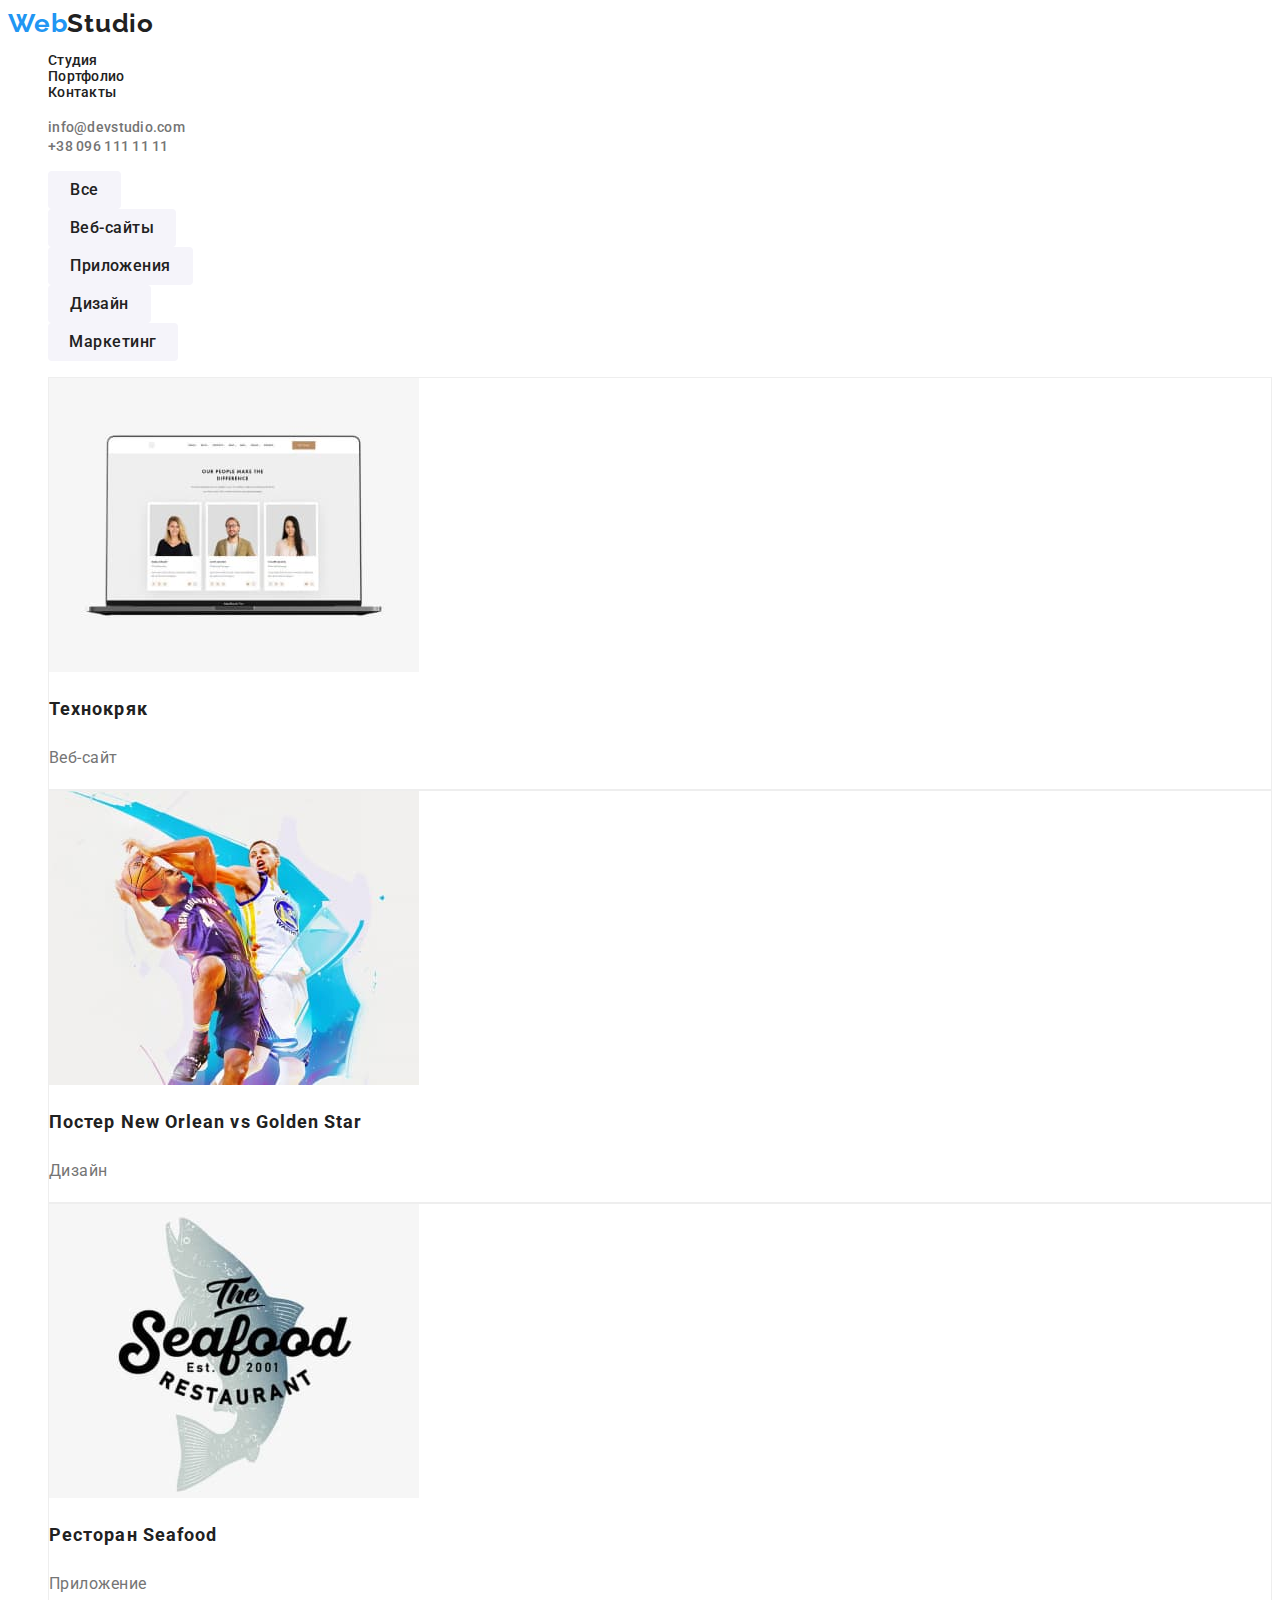
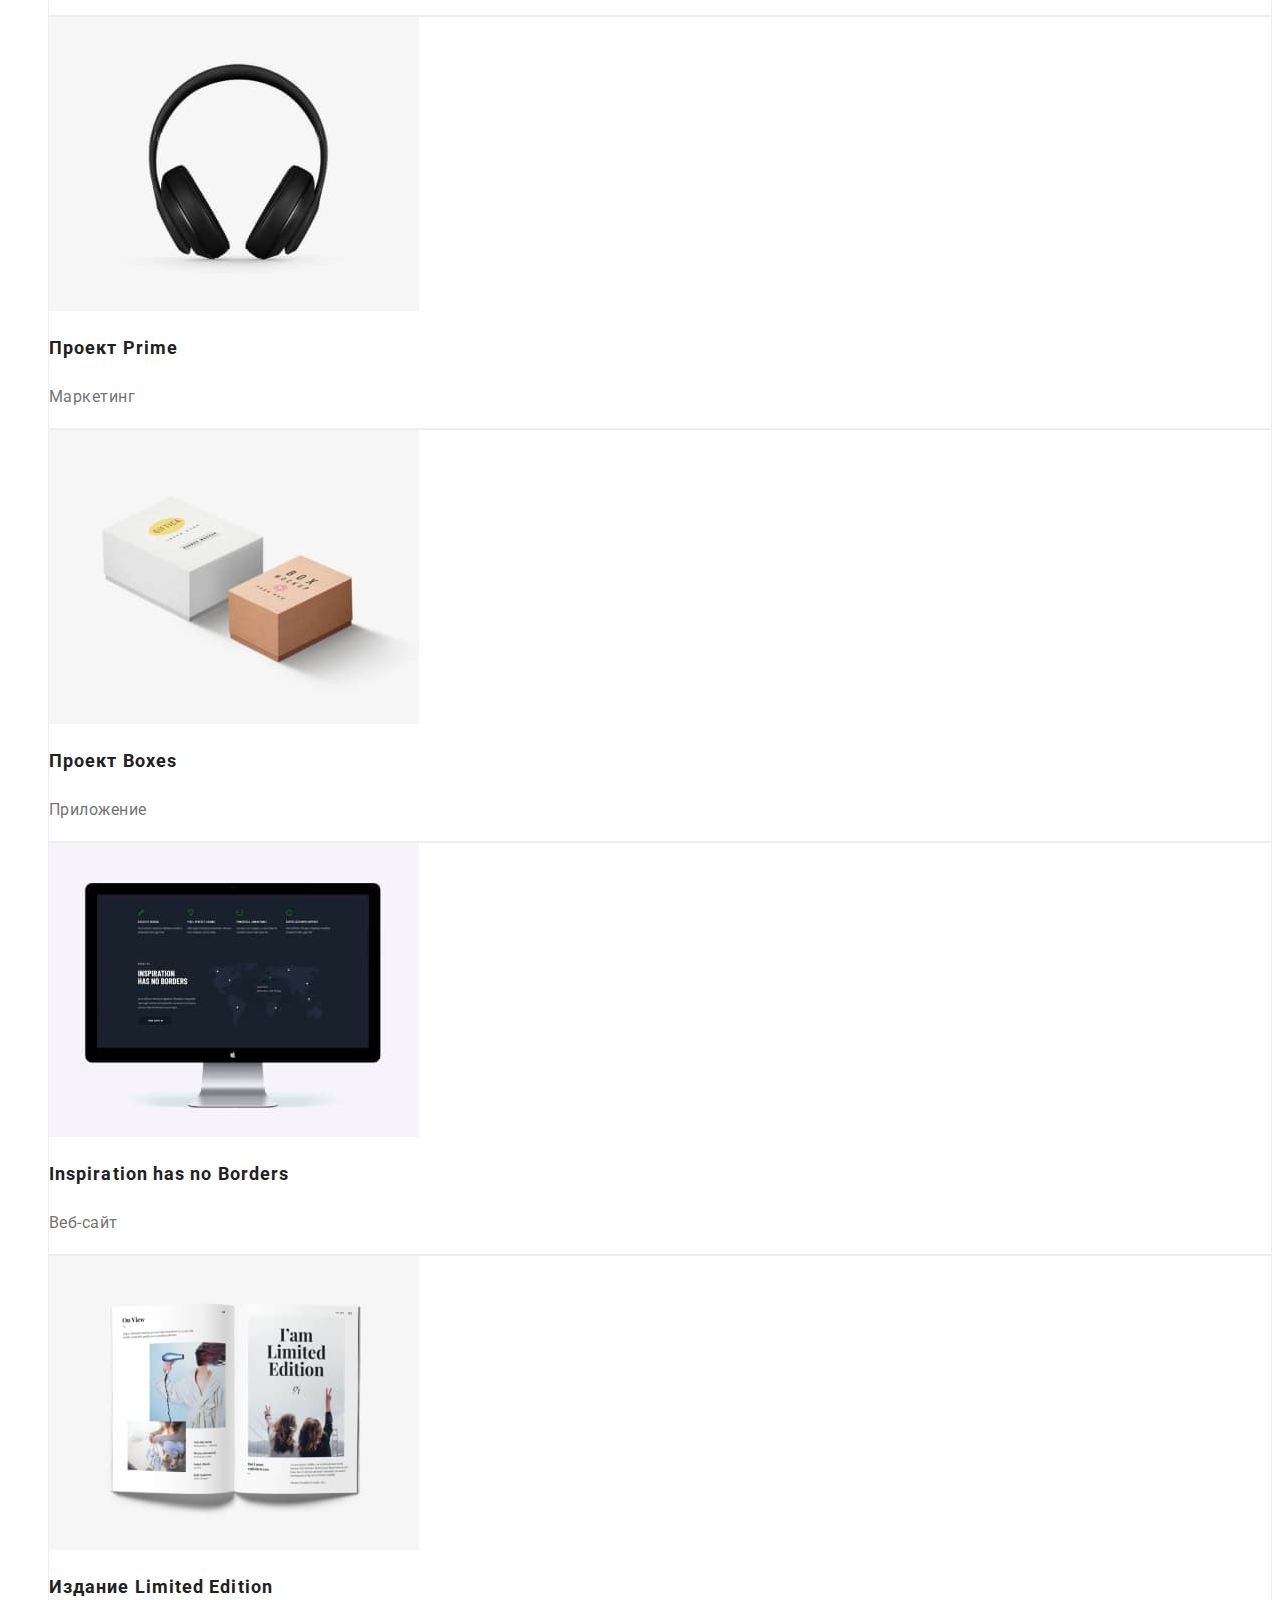
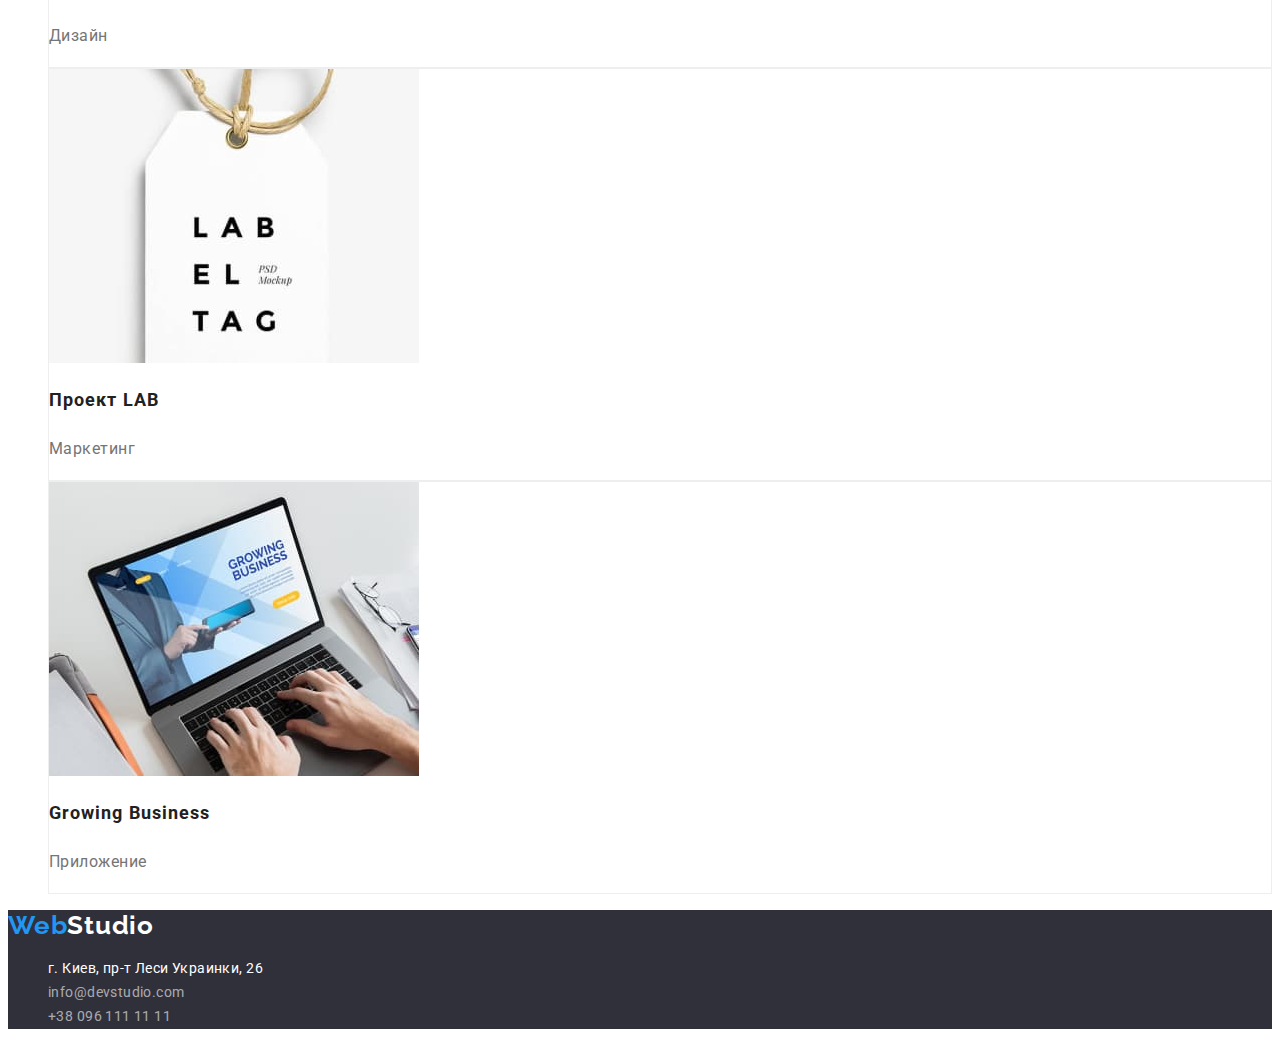
==== portfolio.html @ b30ccf5c "home-task-2" ====
<!DOCTYPE html>
<html lang="ru">
<head>
    <meta charset="UTF-8">
    <meta http-equiv="X-UA-Compatible" content="IE=edge">
    <meta name="viewport" content="width=device-width, initial-scale=1.0">
    <title>Document</title>
    <link rel="preconnect" href="https://fonts.googleapis.com">
    <link rel="preconnect" href="https://fonts.gstatic.com" crossorigin>
    <link href="https://fonts.googleapis.com/css2?family=Raleway:wght@700&family=Roboto:wght@400;500;700;900&display=swap"
        rel="stylesheet">
    <link rel="stylesheet" href="./css/styles.css">
</head>
<body>
<header class="header">
    <nav class="header-nav">
        <a class="logo-web link" href="/index.html">Web<span class="header-logo">Studio</span></a>
        <ul class="header-list list">
            <li class="header-item"><a class="heder-link link" href="./index.html">Студия</a></li>
            <li class="header-item"><a class="heder-link link" href="./portfolio.html">Портфолио</a></li>
            <li class="header-item"><a class="heder-link link" href="">Контакты</a></li>
        </ul>
    </nav>
    <ul class="header-connection list">
        <li class="header-link"><a class="header-mail  link" href="meiltoinfo@devstudio.com">info@devstudio.com</a></li>
        <li class="header-link"><a class="header-tell  link" href="tel:+380961111111">+38 096 111 11 11</a></li>
    </ul>
</header>
    <main>
        <section class="filter">
            <h1 class="filter-title" hidden> Примеры работ </h1>
            <ul class="filter-list list">
                <li >
                    <button type="button" class="btn btn-oll">Все</button>
                </li>
                <li>
                    <button type="button" class="btn btn-web">Веб-сайты</button>
                </li>
                <li>
                    <button type="button" class="btn btn-apps">Приложения</button>
                </li>
                <li>
                    <button type="button" class="btn btn-design">Дизайн</button>
                </li>
                <li>
                    <button type="button" class="btn btn-marceting">Маркетинг</button>
                </li>
            </ul>
        </section>
        <section class="example">
            <ul class="example-list list">
                <li class="example-item">
                    <img src="./images/imgportfolio/img1.jpg" alt="Веб-сайт" width="370">
                    <h2 class="example-item-title">Технокряк</h2>
                    <p class="example-item-description">Веб-сайт</p>
                </li>
                <li class="example-item">
                    <img src="./images/imgportfolio/img2.jpg" alt="Постер New Orlean vs Golden Star" width="370">
                    <h2 class="example-item-title">Постер New Orlean vs Golden Star</h2>
                    <p class="example-item-description">Дизайн</p>
                </li>
                <li class="example-item">
                    <img src="./images/imgportfolio/img3.jpg" alt="Постер ресторана Seafood" width="370">
                    <h2 class="example-item-title">Ресторан Seafood</h2>
                    <p class="example-item-description">Приложение</p>
                </li>
                <li class="example-item">
                    <img src="./images/imgportfolio/img4.jpg" alt="Проект Prime" width="370">
                    <h2 class="example-item-title">Проект Prime</h2>
                    <p class="example-item-description">Маркетинг</p>
                </li>
                <li class="example-item">
                    <img src="./images/imgportfolio/img5.jpg" alt="Проект Boxes" width="370">
                    <h2 class="example-item-title">Проект Boxes</h2>
                    <p class="example-item-description">Приложение</p>
                </li>
                <li class="example-item">
                    <img src="./images/imgportfolio/img6.jpg" alt="Пример работы веб-сайт" width="370">
                    <h2 lang="en" class="example-item-title">Inspiration has no Borders</h2>
                    <p class="example-item-description">Веб-сайт</p>
                </li>
                <li class="example-item">
                    <img src="./images/imgportfolio/img7.jpg" alt="Издание Limited Edition" width="370">
                    <h2 class="example-item-title">Издание Limited Edition</h2>
                    <p class="example-item-description">Дизайн</p>
                </li>
                <li class="example-item">
                    <img src="./images/imgportfolio/img8.jpg" alt="Проект LAB" width="370">
                    <h2 class="example-item-title">Проект LAB</h2>
                    <p class="example-item-description">Маркетинг</p>
                </li>
                <li class="example-item">
                    <img src="./images/imgportfolio/img9.jpg" alt="Приложение Growing Business" width="370">
                    <h2 lang="en" class="example-item-title">Growing Business</h2>
                    <p class="example-item-description">Приложение</p>
                </li>
            </ul>
        </section>
    </main>
<footer class="footer">
    <a class="logo-web link" href="/index.html">Web<span class="footer-logo">Studio</span></a>
    <ul class="footer-list list">
        <li class="link"><a class="link-map link" href="https://goo.gl/maps/4zKZSWxiRsprSv297" target="_blank"
                rel="noopener nofollow noreferrer"> г. Киев, пр-т Леси Украинки, 26</a></li>
        <li class="link"><a class="link-mail link" href="meiltoinfo@devstudio.com">info@devstudio.com</a></li>
        <li class="link"><a class="link-tell link" href="tel:+380961111111">+38 096 111 11 11</a></li>
    </ul>
</footer>
</body>
</html>
---- css/styles.css ----
:root {
--text-color : #212121;
--brand-color: #FFFFFF;
--font-text: 'Roboto',sans-serif;
--btn-color: #F5F4FA;
--content-text-color:#757575;
--link-logo-color:#2196F3;
}

body {
    font-family: var(--font-text);
    color: var(--text-color);
}
.list {
    list-style: none;
}
.link {
    text-decoration: none;
    color:var(--text-color);
}
.header-logo {
    color: var(--text-color);
}
.logo-web {
    color: var(--link-logo-color);
    font-family: 'Raleway';
    font-weight: 700;
    font-size: 26px;
    line-height: 1.19;
    letter-spacing: 0.03em;
}
.header-list {
    font-weight: 500;
    font-size: 14px;
    line-height: 1.14;
    letter-spacing: 0.02em;
}
.heder-link:hover, 
.heder-link:focus {
    color: var(--link-logo-color)
}
.header-mail, 
.header-tell {
    font-weight: 500;
    font-size: 14px;
    line-height: 1.14;
    letter-spacing: 0.02em;
    color: var(--content-text-color);
}
.header-mail:hover,
.header-tell:hover,
.header-mail:focus,
.header-tell:focus{
    color:var(--link-logo-color)
}
.hero {
    background: #2F303A;
}

.hero-title {
    font-weight: 900;
    font-size: 44px;
    line-height: 1.36;
    text-align: center;
    letter-spacing: 0.06em;
    text-transform: uppercase;
    color: var(--brand-color);
}
.hero-btn {
    width: 200px;
    height: 50px;
    background: var(--link-logo-color);
    border-width: 0;
    box-shadow: 0px 4px 4px rgba(0, 0, 0, 0.15);
    border-radius: 4px;
    font-weight: 700;
    font-size: 16px;
    line-height: 1.87;
    text-align: center;
    letter-spacing: 0.06em;
    color: var(--brand-color);
}
.hero-btn {
    cursor: pointer;
}
.about-item-title {
    font-weight: 700;
    font-size: 14px;
    line-height: 1.14;
    letter-spacing: 0.03em;
    text-transform: uppercase;
}
.about-item-description {
    font-weight: 400;
    font-size: 14px;
    line-height: 1.71;
    letter-spacing: 0.03em;
    color: var(--content-text-color);
}
.about-title {
    font-weight: 700;
    line-height: 42px;
    font-size: 0.85;
    letter-spacing: 0.03em;
    text-align: center;
}
.section {
    background: var(--btn-color);
}
.section-team-item {
    background: var(--brand-color);
    box-shadow: 0px 1px 3px rgba(0, 0, 0, 0.12), 0px 1px 1px rgba(0, 0, 0, 0.14), 0px 2px 1px rgba(0, 0, 0, 0.2);
     border-radius: 0px 0px 4px 4px;
}
.section-title {
    font-weight: 700;
    font-size: 36px;
    line-height: 1.16;
    text-align: center;
    letter-spacing: 0.03em;
}
.section-team-title {
    font-weight: 500;
    font-size: 16px;
    line-height: 1.18;
    text-align: center;
    letter-spacing: 0.03em;
}
.section-team-description {
    font-weight: 400;
    font-size: 16px;
    line-height: 1.18;
    text-align: center;
    letter-spacing: 0.03em;
    color: var(--content-text-color);
}
.footer {
    background: #2F303A;
}
.footer-logo {
    color: var(--brand-color);
}

.link-map {
    font-weight: 400;
    font-size: 14px;
    line-height: 1.71;
    letter-spacing: 0.03em;
    color: var(--brand-color);
}
.link-mail {
    font-weight: 400;
    font-size: 14px;
    line-height: 1.71;
    letter-spacing: 0.03em;
    color: rgba(255, 255, 255, 0.6);
}
.link-tell {
    font-weight: 400;
    font-size: 14px;
    line-height: 1.71;
    letter-spacing: 0.03em;
    color: rgba(255, 255, 255, 0.6);
}
/* Portfolio */
.btn-oll {
    width: 73px;
}
.btn-web {
    width: 128px;
}
.btn-apps {
    width: 145px;
}
.btn-design {
    width: 103px;
}
.btn-marceting {
    width: 130px;
}
.btn {
    font-family: var(--font-text);
    height: 38px;
    background: var(--btn-color);
    border-radius: 4px;
    font-weight: 500;
    font-size: 16px;
    line-height: 1.62;
    text-align: center;
    letter-spacing: 0.03em;
    color: var(--text-color);
    border: 0;
    cursor: pointer;
}
.btn:hover,
.btn:focus{
    color: var(--brand-color);
    background: var(--link-logo-color);
    box-shadow: 0px 3px 1px rgba(0, 0, 0, 0.1), 0px 1px 2px rgba(0, 0, 0, 0.08), 0px 2px 2px rgba(0, 0, 0, 0.12);
}
.example-item {
    border: 1px solid #EEEEEE;
}
.example-item-title {
    font-weight: 700;
    font-size: 18px;
    line-height: 2;
    letter-spacing: 0.06em;
    color: var(--text-color);
}
.example-item-description {
    font-weight: 400;
    font-size: 16px;
    line-height: 1.88;
    letter-spacing: 0.03em;
    color: var(--content-text-color);
}
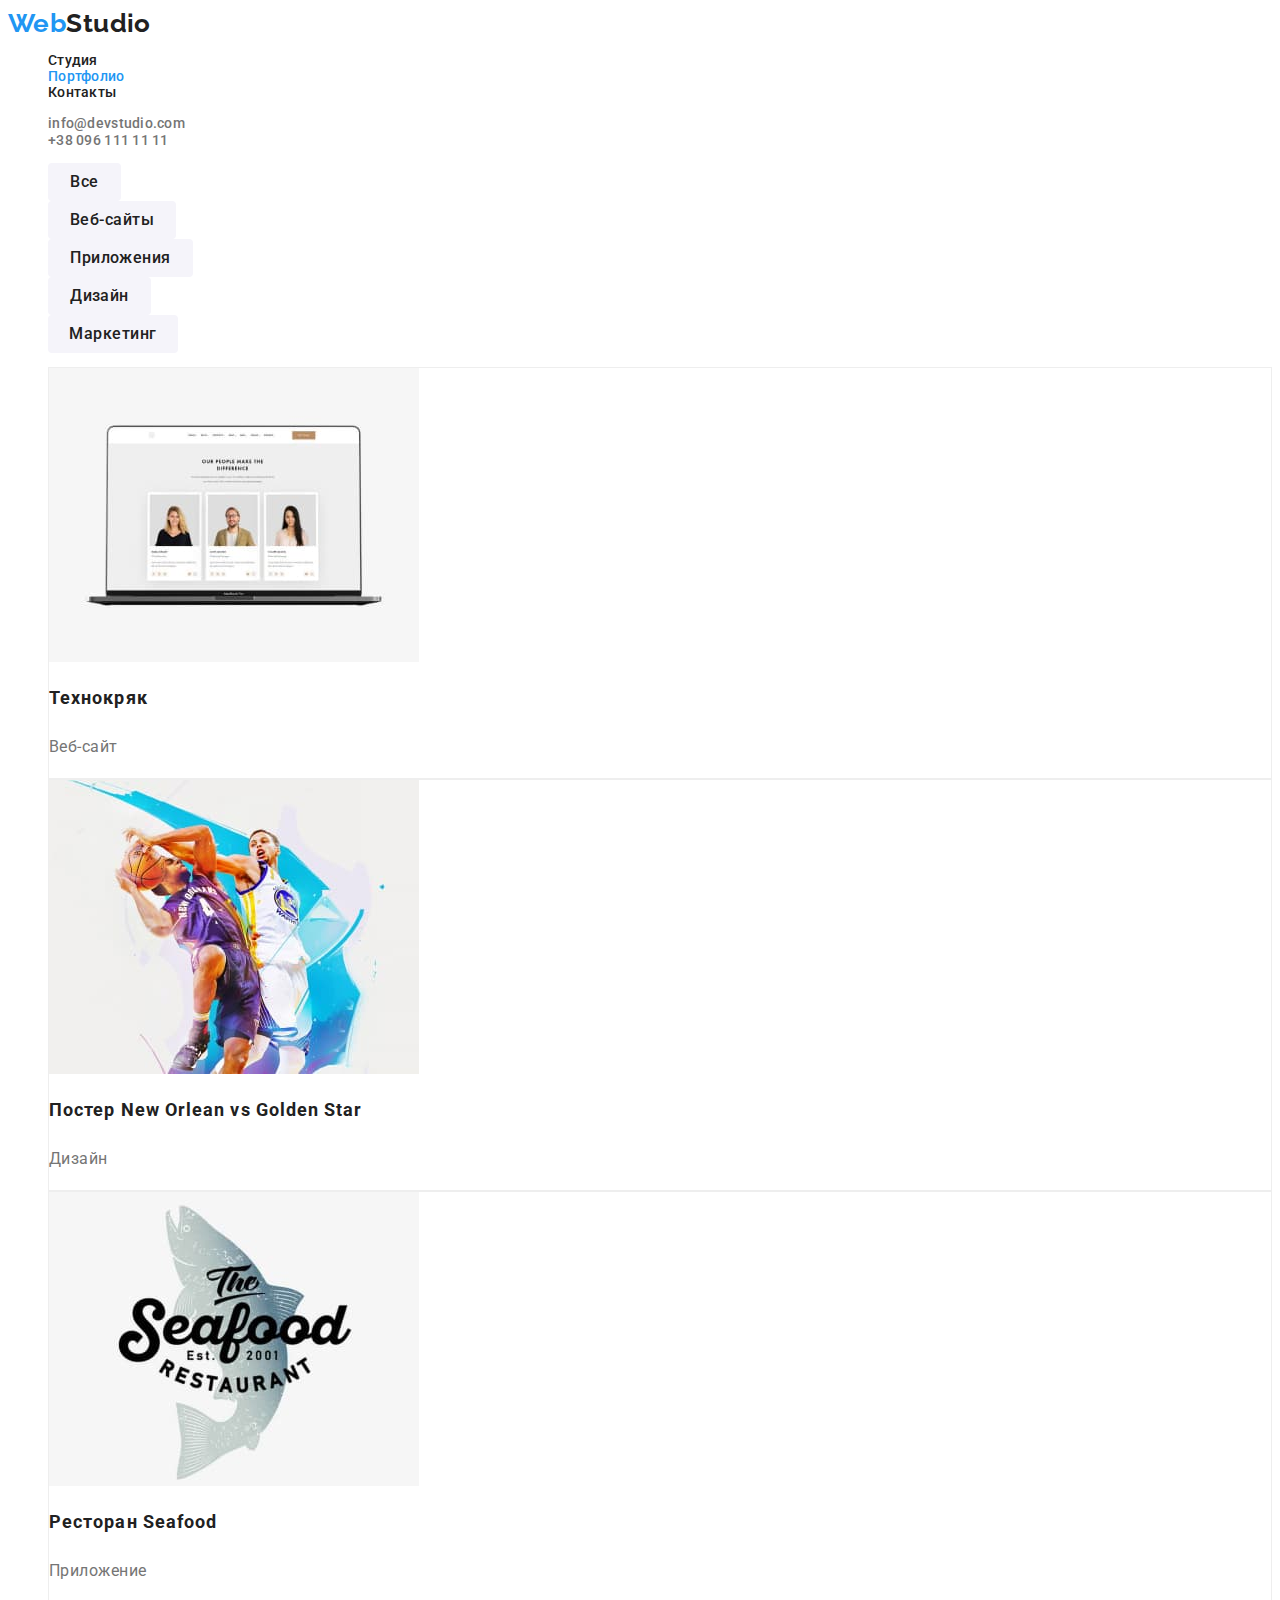
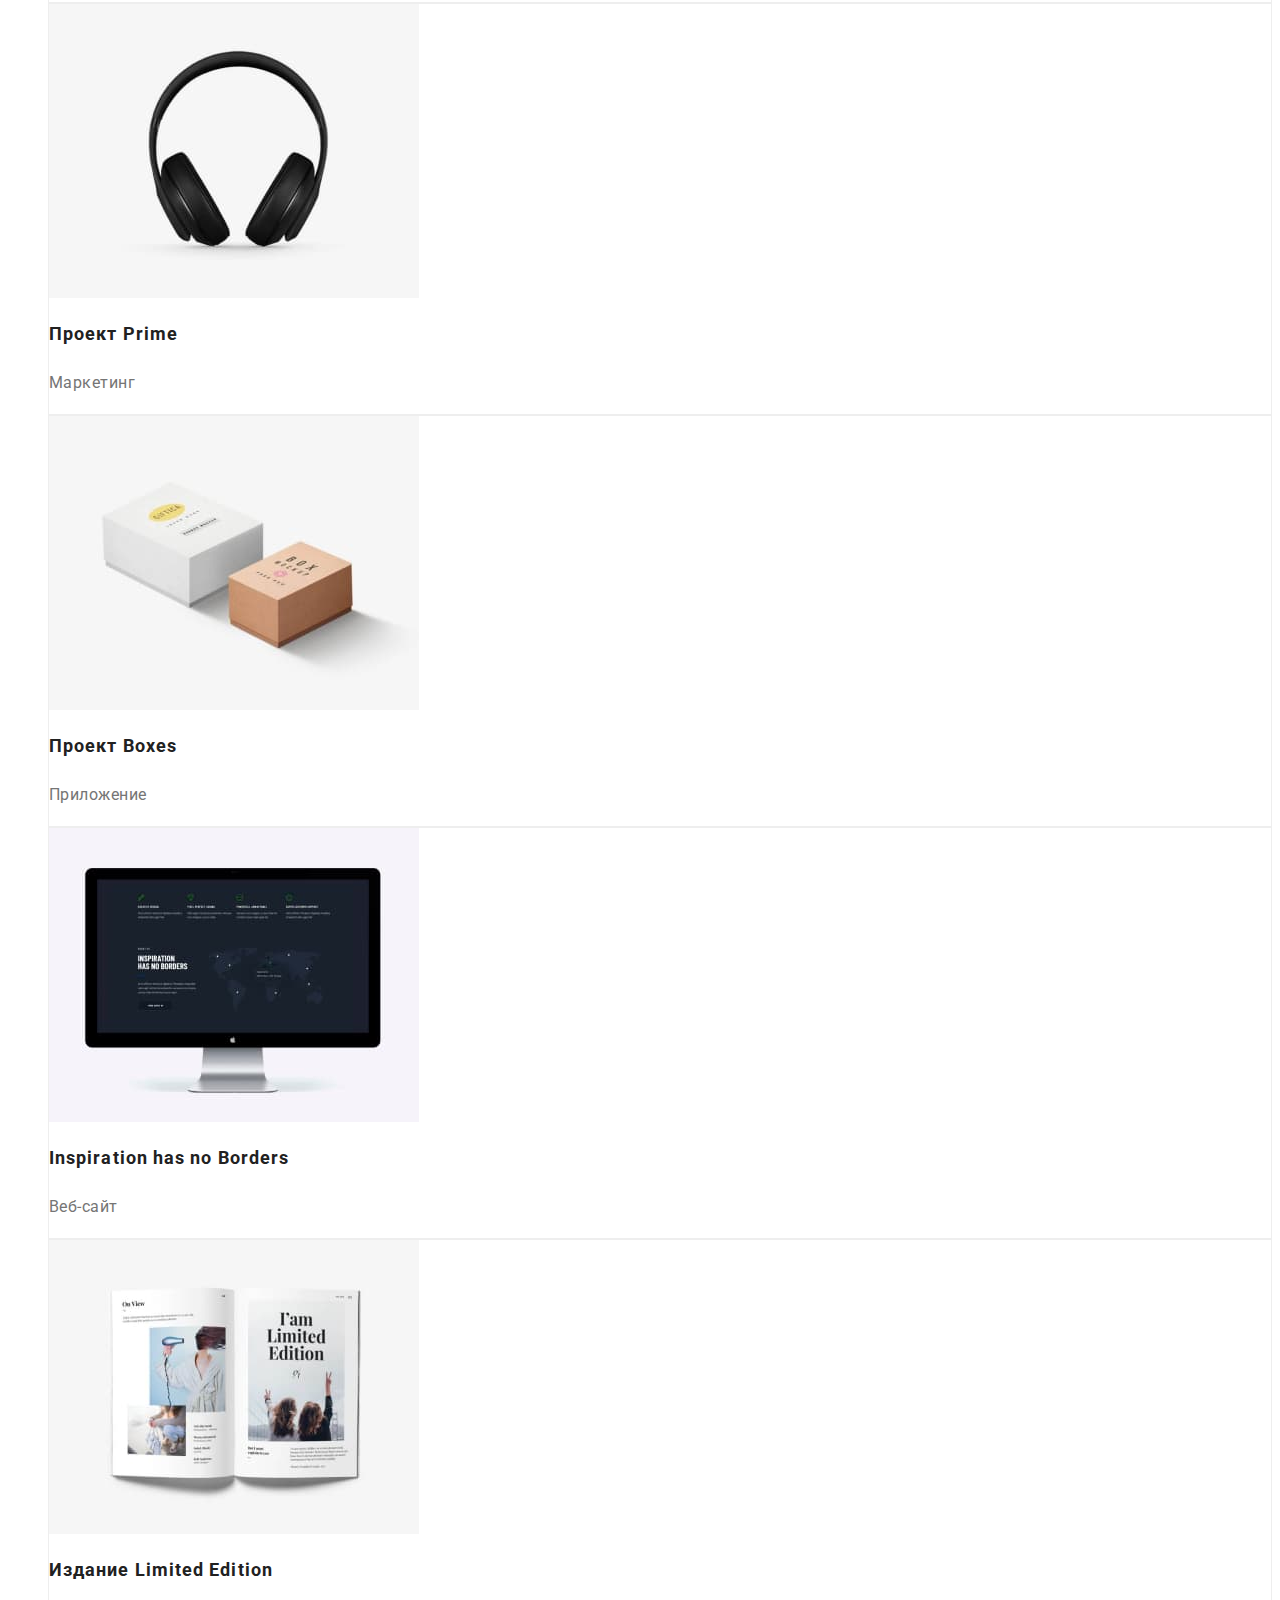
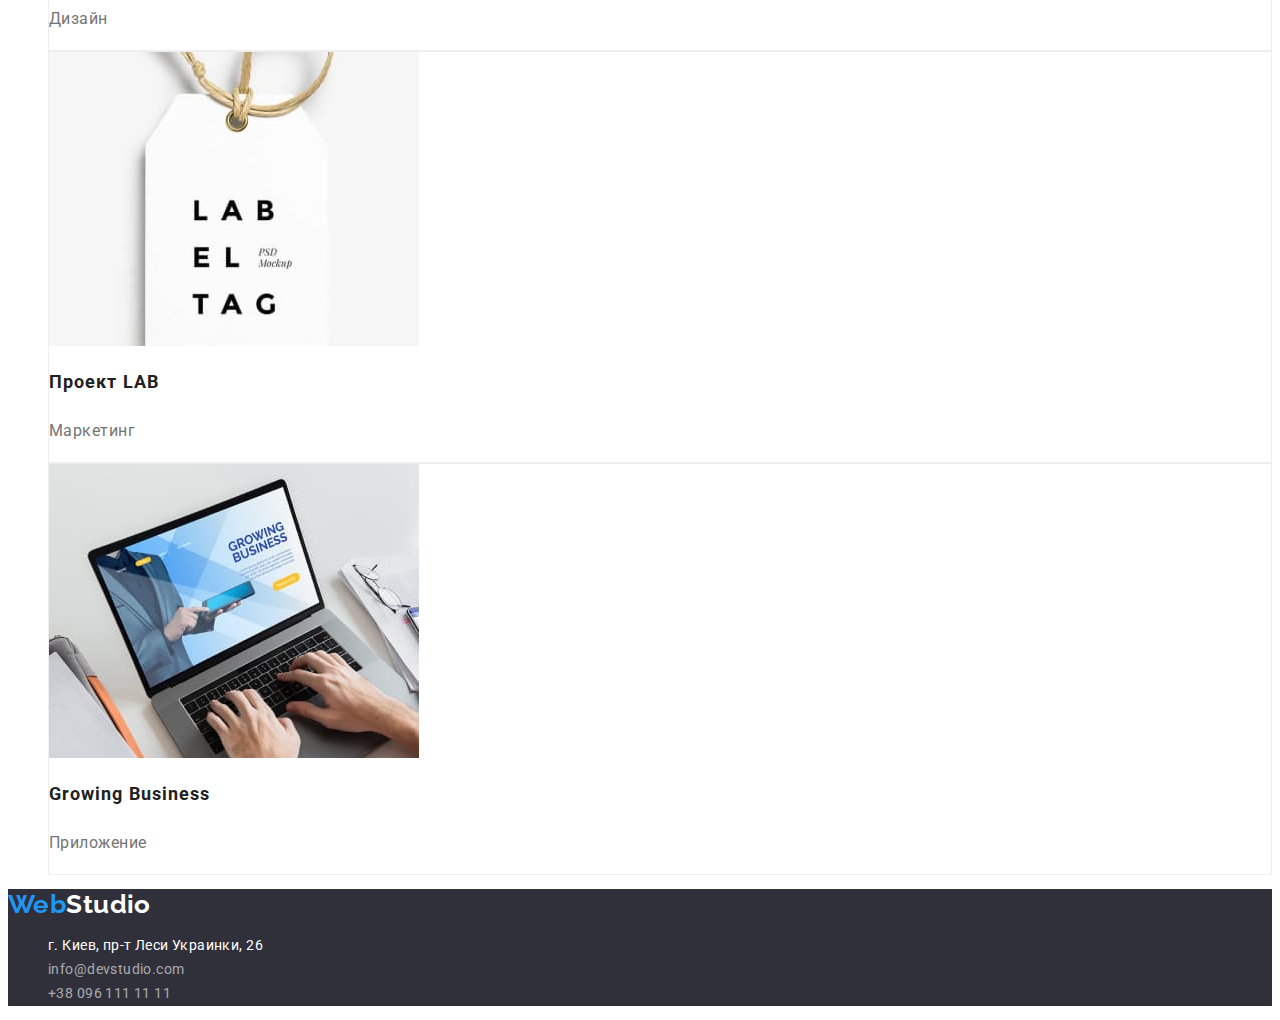
==== commit 10b066c9: "Finishing homework" ====
--- a/portfolio.html
+++ b/portfolio.html
@@ -17,7 +17,7 @@
         <a class="logo-web link" href="/index.html">Web<span class="header-logo">Studio</span></a>
         <ul class="header-list list">
             <li class="header-item"><a class="heder-link link" href="./index.html">Студия</a></li>
-            <li class="header-item"><a class="heder-link link" href="./portfolio.html">Портфолио</a></li>
+            <li class="header-item"><a class="heder-link link current" href="./portfolio.html">Портфолио</a></li>
             <li class="header-item"><a class="heder-link link" href="">Контакты</a></li>
         </ul>
     </nav>
@@ -27,7 +27,7 @@
     </ul>
 </header>
     <main>
-        <section class="filter">
+        <section class="pruducts">
             <h1 class="filter-title" hidden> Примеры работ </h1>
             <ul class="filter-list list">
                 <li >
@@ -46,53 +46,69 @@
                     <button type="button" class="btn btn-marceting">Маркетинг</button>
                 </li>
             </ul>
-        </section>
-        <section class="example">
             <ul class="example-list list">
                 <li class="example-item">
-                    <img src="./images/imgportfolio/img1.jpg" alt="Веб-сайт" width="370">
-                    <h2 class="example-item-title">Технокряк</h2>
-                    <p class="example-item-description">Веб-сайт</p>
+                    <a href="" class="link">
+                        <img src="./images/imgportfolio/img1.jpg" alt="Веб-сайт" width="370">
+                        <h2 class="example-item-title">Технокряк</h2>
+                        <p class="example-item-description">Веб-сайт</p>
+                    </a>
                 </li>
                 <li class="example-item">
+                    <a href="" class="link">
                     <img src="./images/imgportfolio/img2.jpg" alt="Постер New Orlean vs Golden Star" width="370">
                     <h2 class="example-item-title">Постер New Orlean vs Golden Star</h2>
                     <p class="example-item-description">Дизайн</p>
+                    </a>
                 </li>
                 <li class="example-item">
+                    <a href="" class="link">
                     <img src="./images/imgportfolio/img3.jpg" alt="Постер ресторана Seafood" width="370">
                     <h2 class="example-item-title">Ресторан Seafood</h2>
                     <p class="example-item-description">Приложение</p>
+                    </a>
                 </li>
                 <li class="example-item">
+                    <a href="" class="link">
                     <img src="./images/imgportfolio/img4.jpg" alt="Проект Prime" width="370">
                     <h2 class="example-item-title">Проект Prime</h2>
                     <p class="example-item-description">Маркетинг</p>
+                </a>
                 </li>
                 <li class="example-item">
+                    <a href="" class="link">
                     <img src="./images/imgportfolio/img5.jpg" alt="Проект Boxes" width="370">
                     <h2 class="example-item-title">Проект Boxes</h2>
                     <p class="example-item-description">Приложение</p>
+                </a>
                 </li>
                 <li class="example-item">
+                    <a href="" class="link">
                     <img src="./images/imgportfolio/img6.jpg" alt="Пример работы веб-сайт" width="370">
                     <h2 lang="en" class="example-item-title">Inspiration has no Borders</h2>
                     <p class="example-item-description">Веб-сайт</p>
+                </a>
                 </li>
                 <li class="example-item">
+                    <a href="" class="link">
                     <img src="./images/imgportfolio/img7.jpg" alt="Издание Limited Edition" width="370">
                     <h2 class="example-item-title">Издание Limited Edition</h2>
                     <p class="example-item-description">Дизайн</p>
+                </a>
                 </li>
                 <li class="example-item">
+                    <a href="" class="link">
                     <img src="./images/imgportfolio/img8.jpg" alt="Проект LAB" width="370">
                     <h2 class="example-item-title">Проект LAB</h2>
                     <p class="example-item-description">Маркетинг</p>
+                </a>
                 </li>
                 <li class="example-item">
+                    <a href="" class="link">
                     <img src="./images/imgportfolio/img9.jpg" alt="Приложение Growing Business" width="370">
                     <h2 lang="en" class="example-item-title">Growing Business</h2>
                     <p class="example-item-description">Приложение</p>
+                </a>
                 </li>
             </ul>
         </section>
--- a/css/styles.css
+++ b/css/styles.css
@@ -5,11 +5,16 @@
 --btn-color: #F5F4FA;
 --content-text-color:#757575;
 --link-logo-color:#2196F3;
+--hero-footer-color:#2F303A;
+--border-image-color: #EEEEEE;
 }
 
 body {
     font-family: var(--font-text);
     color: var(--text-color);
+    font-size: 14px;
+    letter-spacing: 0.03em;
+    background:var(--brand-color);
 }
 .list {
     list-style: none;
@@ -27,22 +32,23 @@
     font-weight: 700;
     font-size: 26px;
     line-height: 1.19;
-    letter-spacing: 0.03em;
 }
 .header-list {
     font-weight: 500;
-    font-size: 14px;
     line-height: 1.14;
     letter-spacing: 0.02em;
 }
+
 .heder-link:hover, 
 .heder-link:focus {
     color: var(--link-logo-color)
 }
+.current {
+    color:var(--link-logo-color);
+}
 .header-mail, 
 .header-tell {
     font-weight: 500;
-    font-size: 14px;
     line-height: 1.14;
     letter-spacing: 0.02em;
     color: var(--content-text-color);
@@ -54,7 +60,7 @@
     color:var(--link-logo-color)
 }
 .hero {
-    background: #2F303A;
+    background:var(--hero-footer-color);
 }
 
 .hero-title {
@@ -91,7 +97,6 @@
     text-transform: uppercase;
 }
 .about-item-description {
-    font-weight: 400;
     font-size: 14px;
     line-height: 1.71;
     letter-spacing: 0.03em;
@@ -99,9 +104,8 @@
 }
 .about-title {
     font-weight: 700;
-    line-height: 42px;
-    font-size: 0.85;
-    letter-spacing: 0.03em;
+    font-size: 36px;
+    line-height: 1.16;
     text-align: center;
 }
 .section {
@@ -127,7 +131,6 @@
     letter-spacing: 0.03em;
 }
 .section-team-description {
-    font-weight: 400;
     font-size: 16px;
     line-height: 1.18;
     text-align: center;
@@ -135,28 +138,25 @@
     color: var(--content-text-color);
 }
 .footer {
-    background: #2F303A;
+    background:var(--hero-footer-color);
 }
 .footer-logo {
     color: var(--brand-color);
 }
 
 .link-map {
-    font-weight: 400;
     font-size: 14px;
     line-height: 1.71;
     letter-spacing: 0.03em;
     color: var(--brand-color);
 }
 .link-mail {
-    font-weight: 400;
     font-size: 14px;
     line-height: 1.71;
     letter-spacing: 0.03em;
     color: rgba(255, 255, 255, 0.6);
 }
 .link-tell {
-    font-weight: 400;
     font-size: 14px;
     line-height: 1.71;
     letter-spacing: 0.03em;
@@ -199,7 +199,7 @@
     box-shadow: 0px 3px 1px rgba(0, 0, 0, 0.1), 0px 1px 2px rgba(0, 0, 0, 0.08), 0px 2px 2px rgba(0, 0, 0, 0.12);
 }
 .example-item {
-    border: 1px solid #EEEEEE;
+    border: 1px solid var(--border-image-color);
 }
 .example-item-title {
     font-weight: 700;
@@ -209,7 +209,6 @@
     color: var(--text-color);
 }
 .example-item-description {
-    font-weight: 400;
     font-size: 16px;
     line-height: 1.88;
     letter-spacing: 0.03em;
